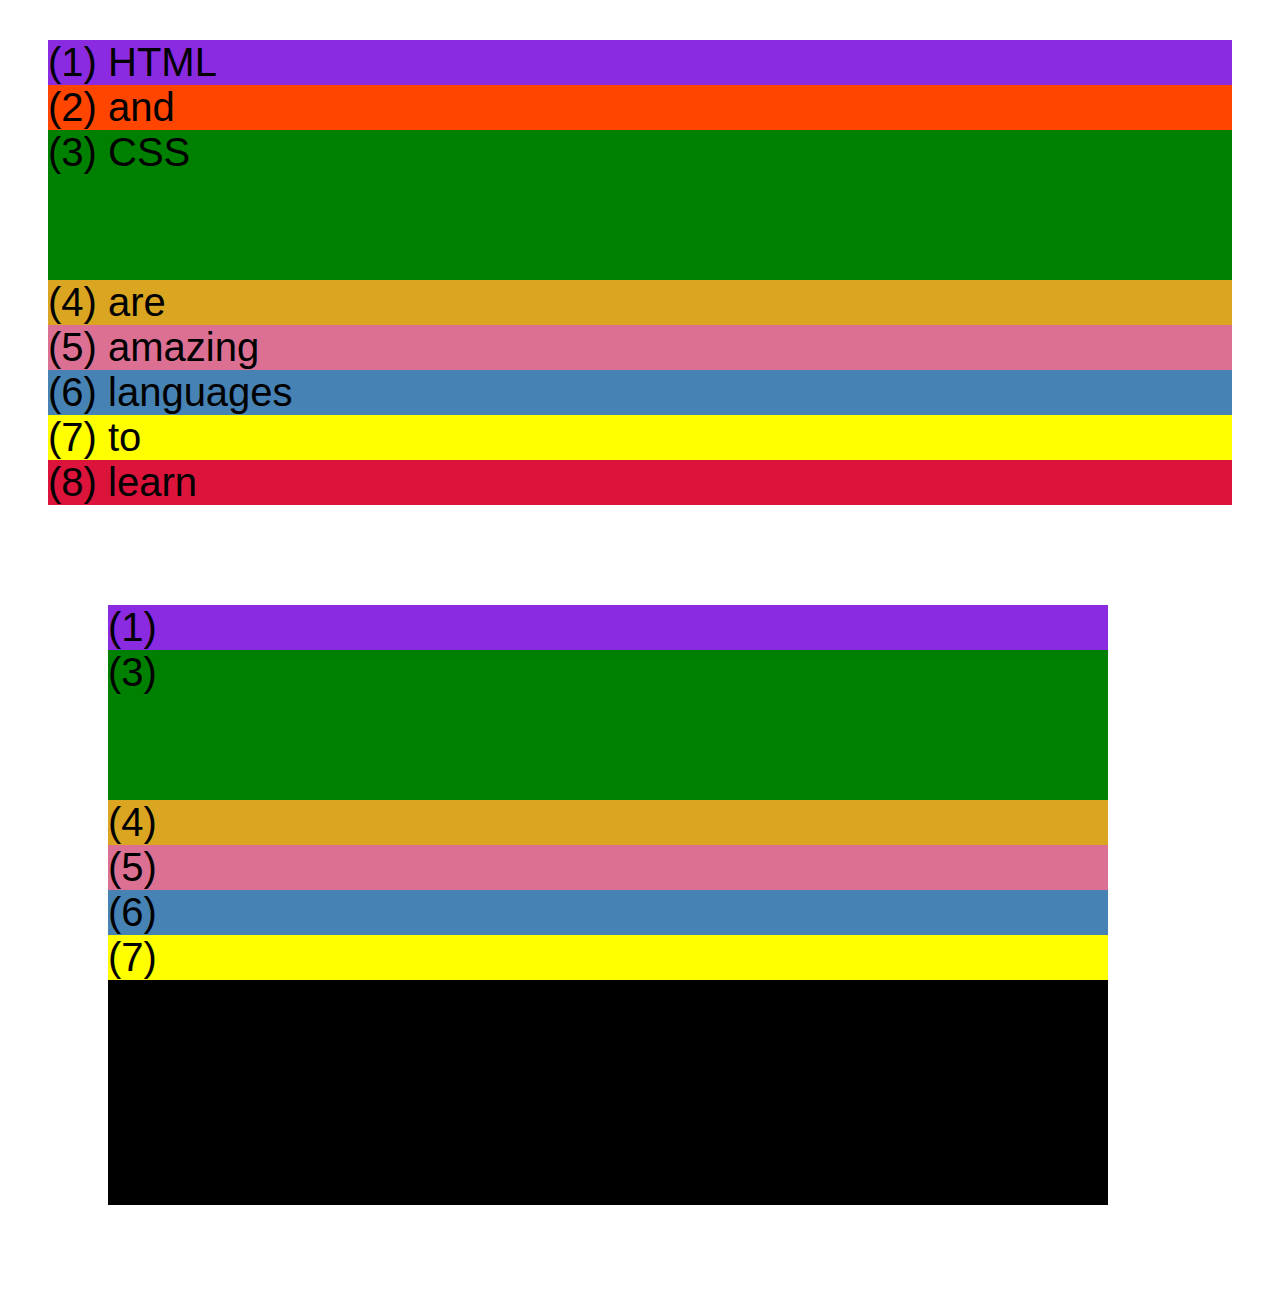
==== css-grid.html @ b4396979 "added flex-box layout" ====
<!DOCTYPE html>
<html lang="en">
  <head>
    <meta charset="UTF-8" />
    <meta http-equiv="X-UA-Compatible" content="IE=edge" />
    <meta name="viewport" content="width=device-width, initial-scale=1.0" />
    <title>CSS Grid</title>
    <style>
      .el--1 {
        background-color: blueviolet;
      }
      .el--2 {
        background-color: orangered;
      }
      .el--3 {
        background-color: green;
        height: 150px;
      }
      .el--4 {
        background-color: goldenrod;
      }
      .el--5 {
        background-color: palevioletred;
      }
      .el--6 {
        background-color: steelblue;
      }
      .el--7 {
        background-color: yellow;
      }
      .el--8 {
        background-color: crimson;
      }

      .container--1 {
        /* STARTER */
        font-family: sans-serif;
        background-color: #ddd;
        font-size: 40px;
        margin: 40px;

        /* CSS GRID */
      }

      .container--2 {
        /* STARTER */
        font-family: sans-serif;
        background-color: black;
        font-size: 40px;
        margin: 100px;

        width: 1000px;
        height: 600px;

        /* CSS GRID */
      }
    </style>
  </head>
  <body>
    <div class="container--1">
      <div class="el el--1">(1) HTML</div>
      <div class="el el--2">(2) and</div>
      <div class="el el--3">(3) CSS</div>
      <div class="el el--4">(4) are</div>
      <div class="el el--5">(5) amazing</div>
      <div class="el el--6">(6) languages</div>
      <div class="el el--7">(7) to</div>
      <div class="el el--8">(8) learn</div>
    </div>

    <div class="container--2">
      <div class="el el--1">(1)</div>
      <div class="el el--3">(3)</div>
      <div class="el el--4">(4)</div>
      <div class="el el--5">(5)</div>
      <div class="el el--6">(6)</div>
      <div class="el el--7">(7)</div>
    </div>
  </body>
</html>
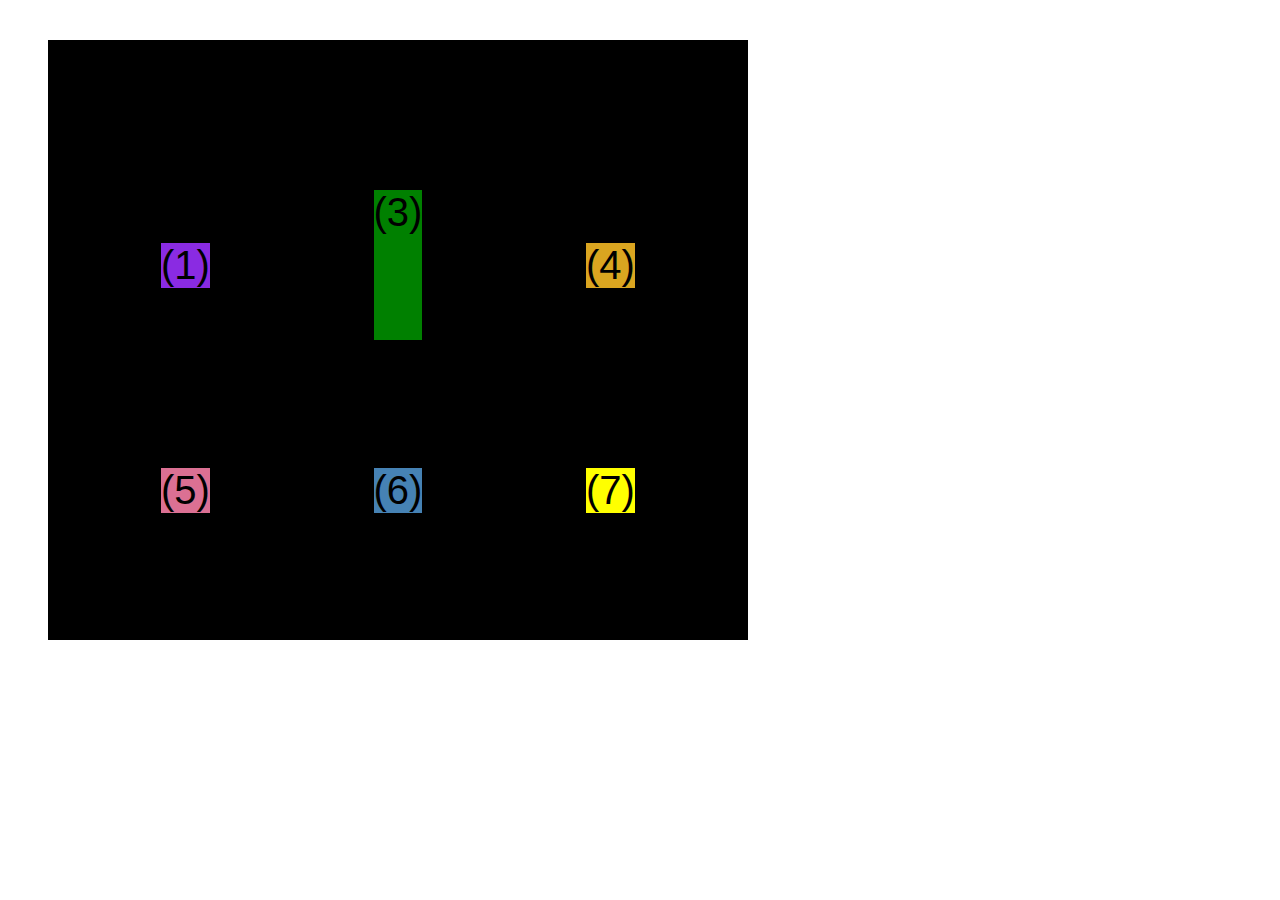
==== commit 73a05bb8: "built the blogpage layout using CSS GRID" ====
--- a/css-grid.html
+++ b/css-grid.html
@@ -40,19 +40,61 @@
         margin: 40px;
 
         /* CSS GRID */
+
+        display: grid;
+        /* grid-template-columns: 200px 200px 100px 100px;
+        grid-template-rows: 300px 200px;
+        grid-template-columns: 1fr 1fr 1fr 3fr; */
+        grid-template-columns: repeat(4, 1fr);
+        grid-template-rows: 1fr 1fr;
+
+        row-gap: 20px;
+        column-gap: 40px;
+        /* TEMP*/
+        display: none;
+      }
+
+      .el--8 {
+        grid-column: 2 / 3;
+        grid-row: 1/2;
+      }
+
+      .el--2 {
+        /* grid-column: 1 / 4;
+        grid-column: 1 / span 4;
+       */
+        grid-column: 1/-1;
+        grid-row: 2/3;
       }
 
       .container--2 {
         /* STARTER */
+
         font-family: sans-serif;
         background-color: black;
         font-size: 40px;
-        margin: 100px;
+        margin: 40px;
 
-        width: 1000px;
+        width: 700px;
         height: 600px;
 
         /* CSS GRID */
+        display: grid;
+        grid-template-columns: 125px 200px 125px;
+        grid-template-rows: 250px 100px;
+        gap: 50px;
+
+        /* Aligning tracks inside a container: distribute empty space
+         */
+
+        justify-content: center;
+        /*  justify-content: space-between;*/
+        align-content: center;
+
+        /* Aligning items INSIDE cell: moving items inside cells
+         */
+        justify-items: center;
+        align-items: center;
       }
     </style>
   </head>
@@ -64,7 +106,7 @@
       <div class="el el--4">(4) are</div>
       <div class="el el--5">(5) amazing</div>
       <div class="el el--6">(6) languages</div>
-      <div class="el el--7">(7) to</div>
+      <!-- <div class="el el--7">(7) to</div> -->
       <div class="el el--8">(8) learn</div>
     </div>
 
